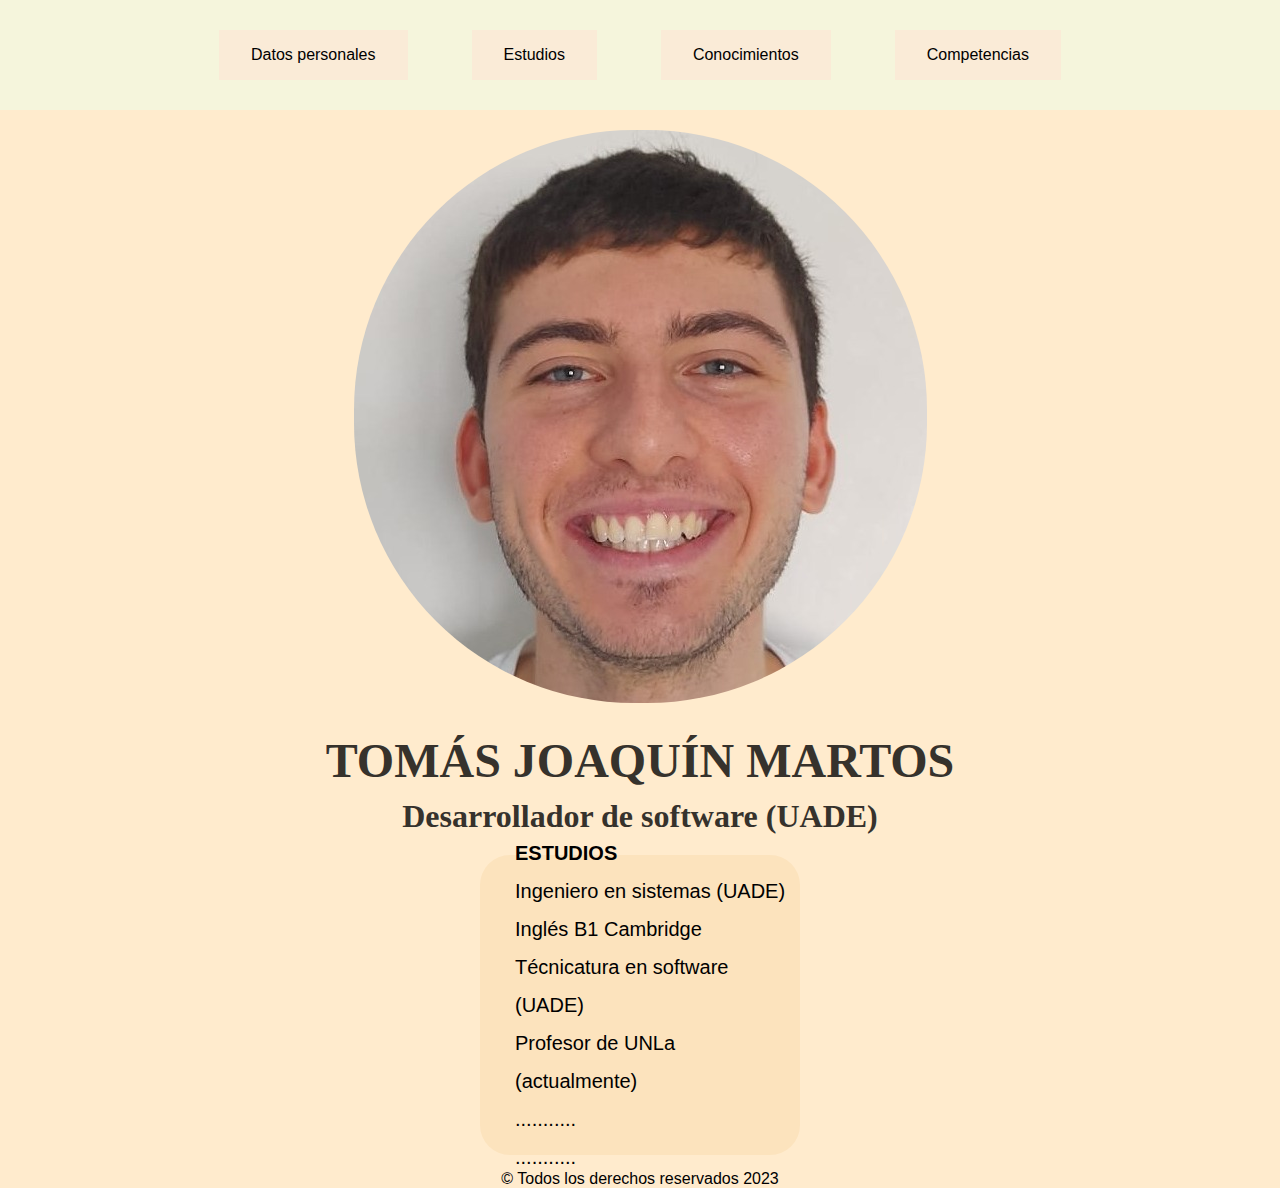
==== estudios.html @ 80253a92 "VOL.2" ====
<!DOCTYPE html>
<html lang="es">

<head>
	<meta charset="UTF-8">
	<meta http-equiv="X-UA-Compatible" content="IE=edge">
	<meta name="viewport" content="width=device-width, initial-scale=1.0">
	<title>CV</title>
	<link rel="stylesheet" href="styles.css">
</head>

<body>
	<header>
		<nav>
			<ul>
				<li><a href="index.html"> Datos personales</a> </li>
				<li><a href="estudios.html">Estudios</a> </li>
				<li><a href="conocimiento.html">Conocimientos</a> </li>
				<li><a href="competencias.html">Competencias</a> </li>
			</ul>
		</nav>
	</header>
	<section id="hero">
		<img src="img/foto cv.jpeg" alt="foto">
		<div class="titulos_principales">
			<h1>TOMÁS JOAQUÍN MARTOS</h1>
			<h2>Desarrollador de software (UADE)</h2>
		</div>
		<div class="mis_datos">
			<ul>
				<li><b>ESTUDIOS</b></li>
				<li>Ingeniero en sistemas (UADE)</li>
				<li>Inglés B1 Cambridge</li>
				<li>Técnicatura en software (UADE)</li>
				<li>Profesor de UNLa (actualmente)</li>
				<li>...........</li>
				<li>........... 	</li>
			</ul>
		</div>
		<footer>
			© Todos los derechos reservados 2023
		</footer>
	</section>
	

	
</body>

</html>
---- styles.css ----
* {
    box-sizing: border-box;
    margin: 0;
    padding: 0;
}

#hero img{
    border-radius: 300px;
    max-width: 100%;
    padding: 20px;
}

#hero {
    background-color: blanchedalmond;
    display: flex;
    flex-direction: column;
    justify-content: center;
    align-items: center;  
}

#hero .titulos_principales{
    text-align: center;
    color: rgb(54, 50, 44);
}

#hero .mis_datos{
    height: 300px;
    width: 320px;
    background-color:rgb(252, 227, 189);
    border-radius: 30px;
    display: flex;
    flex-direction: column;
    justify-content: center;
    align-items: baseline;
    padding-left: 35px;
    font-size: 20px;
}

#hero .mis_datos ul li{
    list-style: none;
    line-height: 1.9;
    font-family: 'roboto', sans-serif  ;

}


section#hero h1 {
    font-size: 3rem;
}

section#hero h2 {
    font-size: 2rem;
}

header {
    top: 0;
    padding-top: 30px;
    padding-bottom: 30px;
    background-color: beige;
}

nav ul {
    display: flex;
    justify-content: center;
    list-style: none;
}

nav li {
    font-family: 'roboto', sans-serif  ;
    margin-left: 2rem;
    margin-right: 2rem;
    padding: 1rem 2rem;
    background-color: antiquewhite
}

a {
    text-decoration: none;
    color: black;
}

nav ul li a:hover {
    background-color: #CB754A;
    border-radius: 5px;
}

h1 {
    padding: 10px;
}

h2 {
    padding-bottom: 20px;
}

footer {
    padding-top: 15px;
    font-family: 'Oswald', sans-serif;}

/* responsive navigation bar */
@media (max-width:940px) {
    nav ul{
       display:contents;
       text-align: center;

    }
    
}
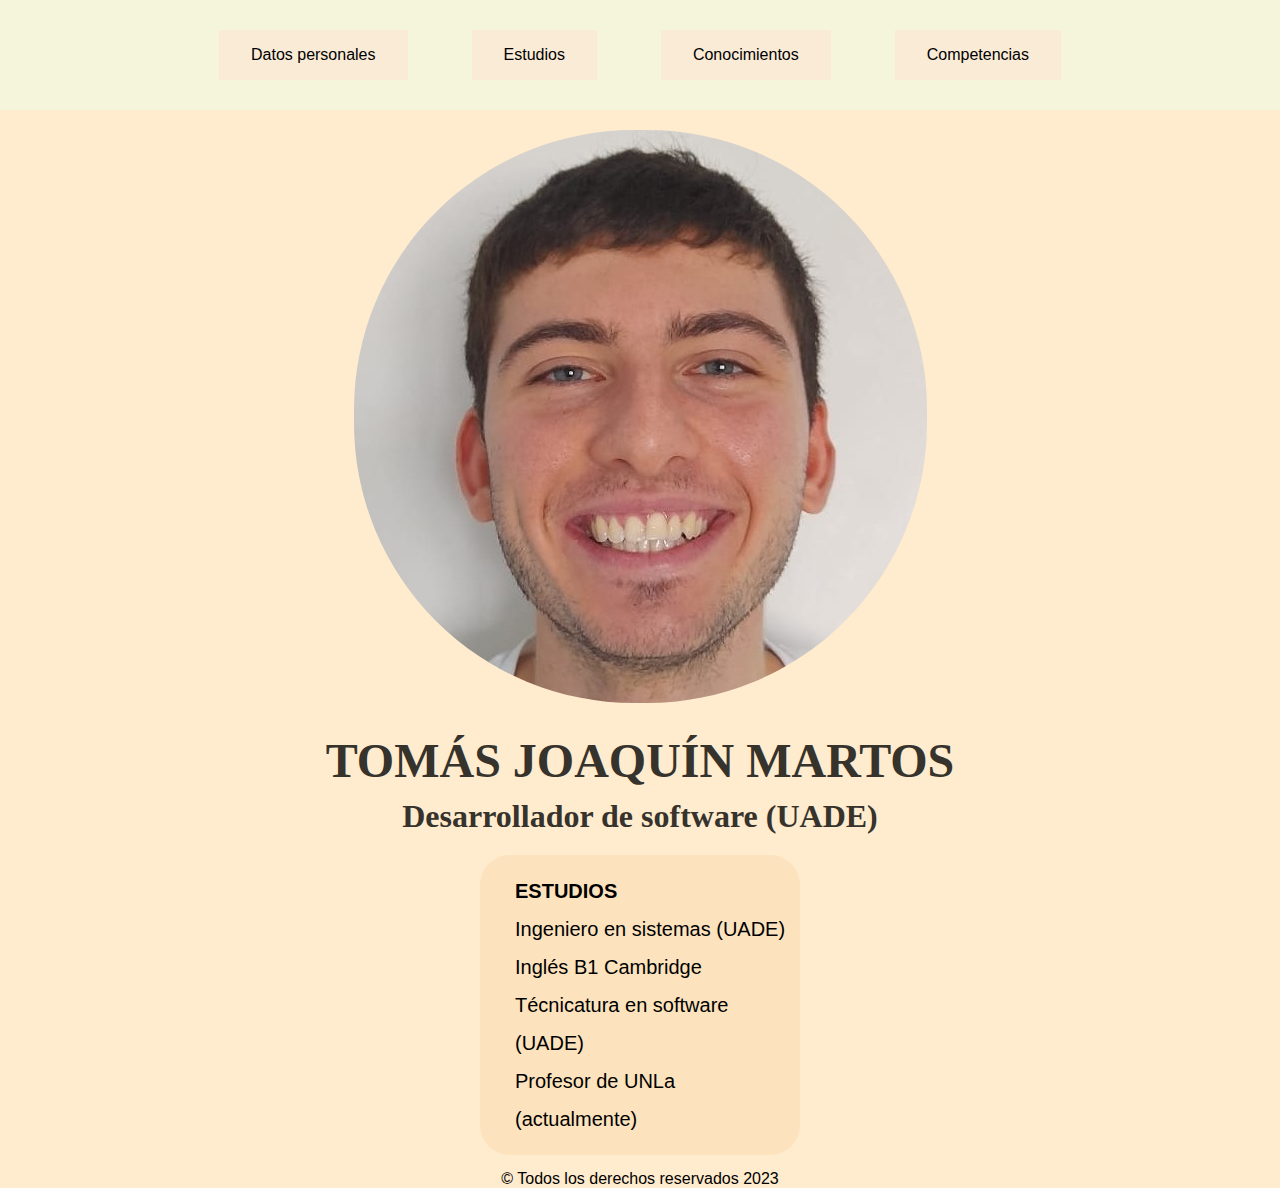
==== commit 7937263c: "Update estudios.html" ====
--- a/estudios.html
+++ b/estudios.html
@@ -33,8 +33,6 @@
 				<li>Inglés B1 Cambridge</li>
 				<li>Técnicatura en software (UADE)</li>
 				<li>Profesor de UNLa (actualmente)</li>
-				<li>...........</li>
-				<li>........... 	</li>
 			</ul>
 		</div>
 		<footer>
